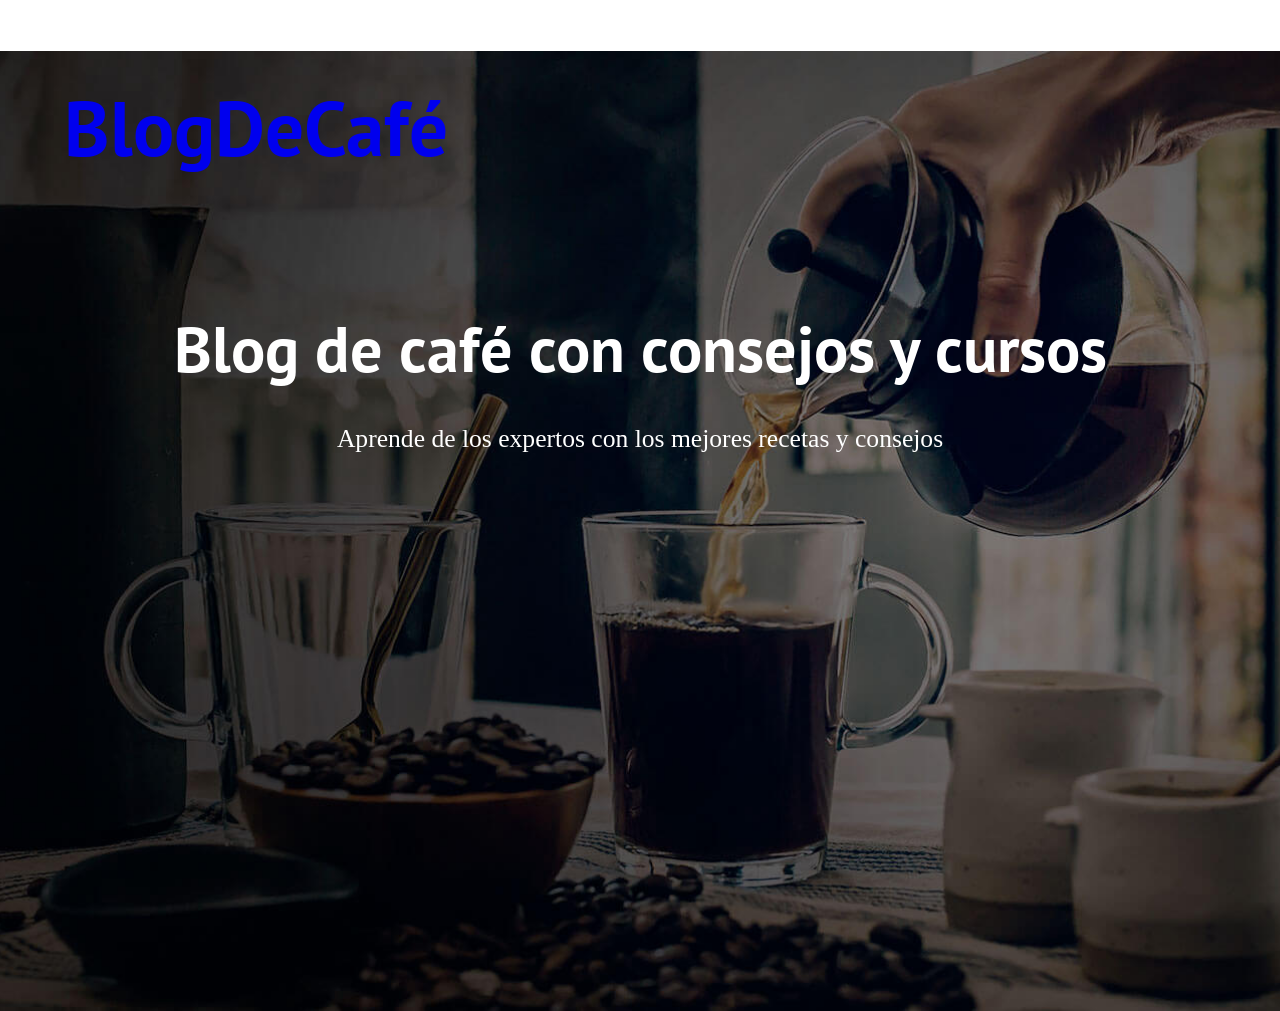
==== index.html @ 668f1263 "Inicio de proyecto" ====
<!DOCTYPE html>
<html lang="en">
<head>
    <meta charset="UTF-8">
    <meta name="viewport" content="width=device-width, initial-scale=1.0">
    <link rel="stylesheet" href="CSS/normalize.css">
    <link rel="stylesheet" href="CSS/estilos.css">
    <link rel="preconnect" href="https://fonts.googleapis.com">
    <link rel="preconnect" href="https://fonts.gstatic.com" crossorigin>
    <link rel="preconnect" href="https://fonts.googleapis.com">
    <link rel="preconnect" href="https://fonts.gstatic.com" crossorigin>
    <link href="https://fonts.googleapis.com/css2?family=Open+Sans:ital,wght@0,300..800;1,300..800&family=PT+Sans:ital,wght@0,400;0,700;1,400;1,700&display=swap" rel="stylesheet">
    <title>Blog de Café</title>
</head>

<body>

    <header class="header">

        <div class="contenedor">
            <div class="barra">
                <a class="logo" href="index.html">
                    <h1 class="logo__nombre">Blog<span class="logo__bold">DeCafé</span></h1>
                </a>
            </div>
        </div>
        

        <div class="header__texto">
            <h2 class="no-margin">Blog de café con consejos y cursos</h2>
            <p class="no-margin">Aprende de los expertos con los mejores recetas y consejos</p>
        </div>
        
    </header>
    
</body>
</html>
---- CSS/estilos.css ----
:root {
    --fuenteheading: 'PT sans', sans-serif;
    --fuenteparrafo: 'Open sans' sans-serif;

    --primario: #784d3c;
    --blanco: #fff;
    --negro: #000;

}


html{
    box-sizing: border-box;
    font-size: 62.5; 
}

*,*:before, *:after{
    box-sizing: inherit;
}

body{
    font-family: var(--fuenteparrafo);
    font-size: 1.6rem;
    line-height: 2;
}

/** globales **/

.contenedor {
    max-width: 120rem;
    width: 90%;
    margin: 0 auto;
}

a{
    text-decoration: none;
}

h1, h2, h3, h4 {
    font-family: var(--fuenteheading);
}

h1{
    font-size: 4.8rem;
}

h2 {
    font-size: 4rem;
}

h3{
    font-size: 3.2rem;
}

h4{
    font-size: 2.8rem;
}

img{
    max-width: 100%;
}

/** Utilidades **/

.no-margin{
    margin: 0;
}

.no-padding{
    margin: 0;
}

.centrar-texto{
    text-align: center;
}


.header{
    background-image: url(../img/banner.jpg);
    height: 60rem;
    background-size: cover;
    background-repeat: no-repeat;
    background-position: center center;
}

.header__texto{
    text-align: center;
    color: var(--blanco);
    margin-top: 5rem;
}
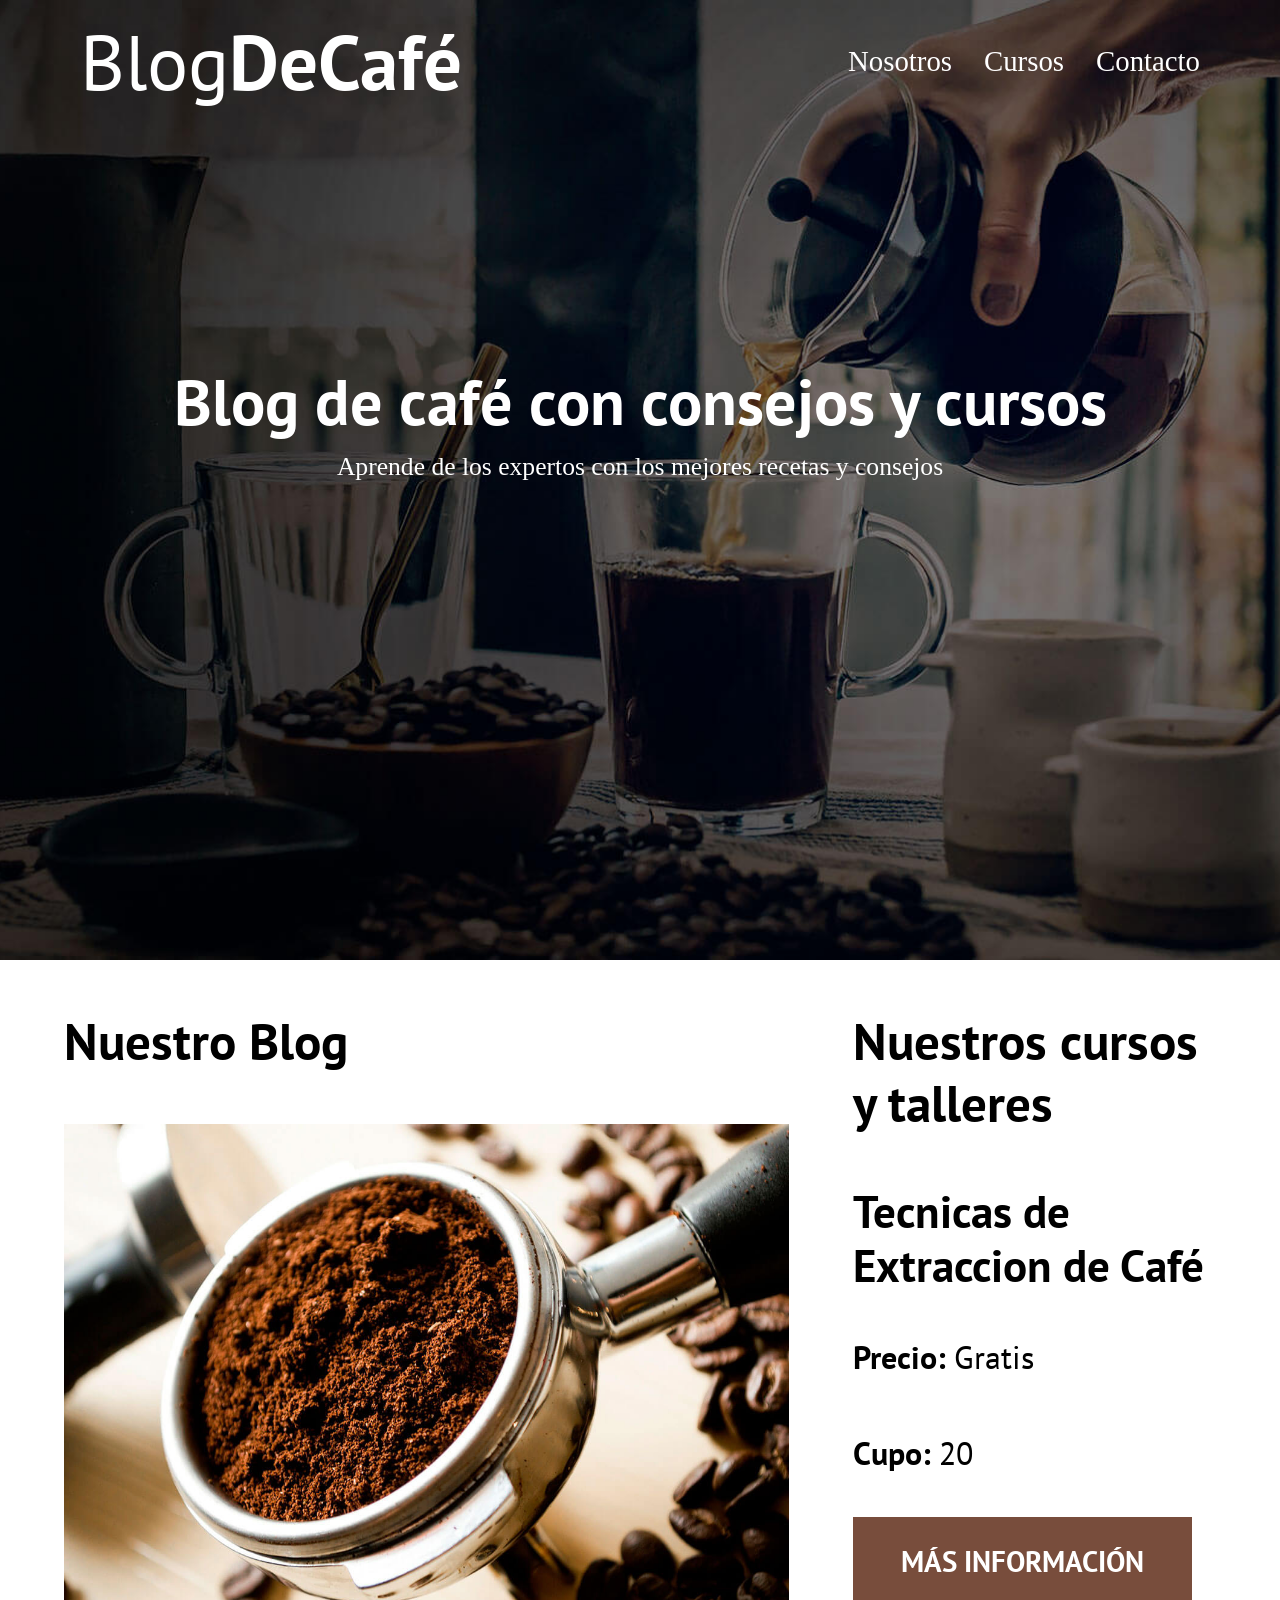
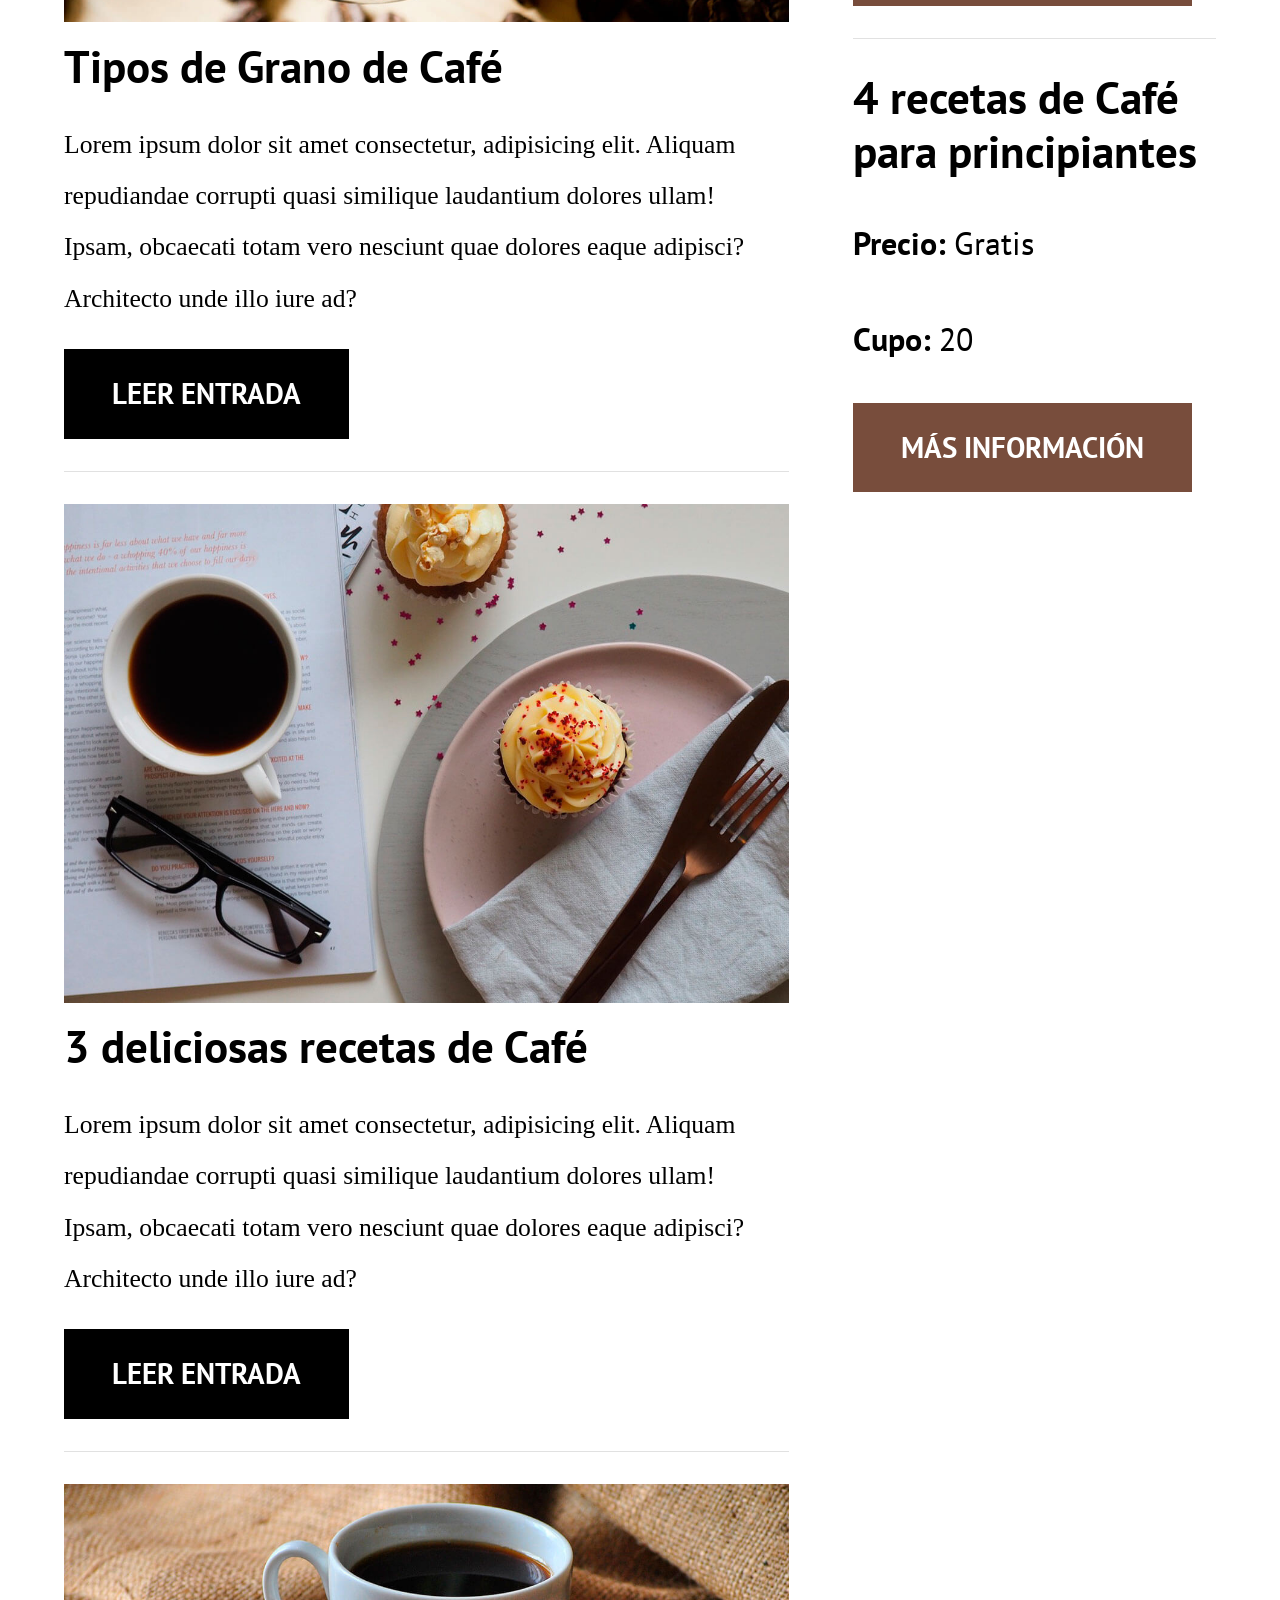
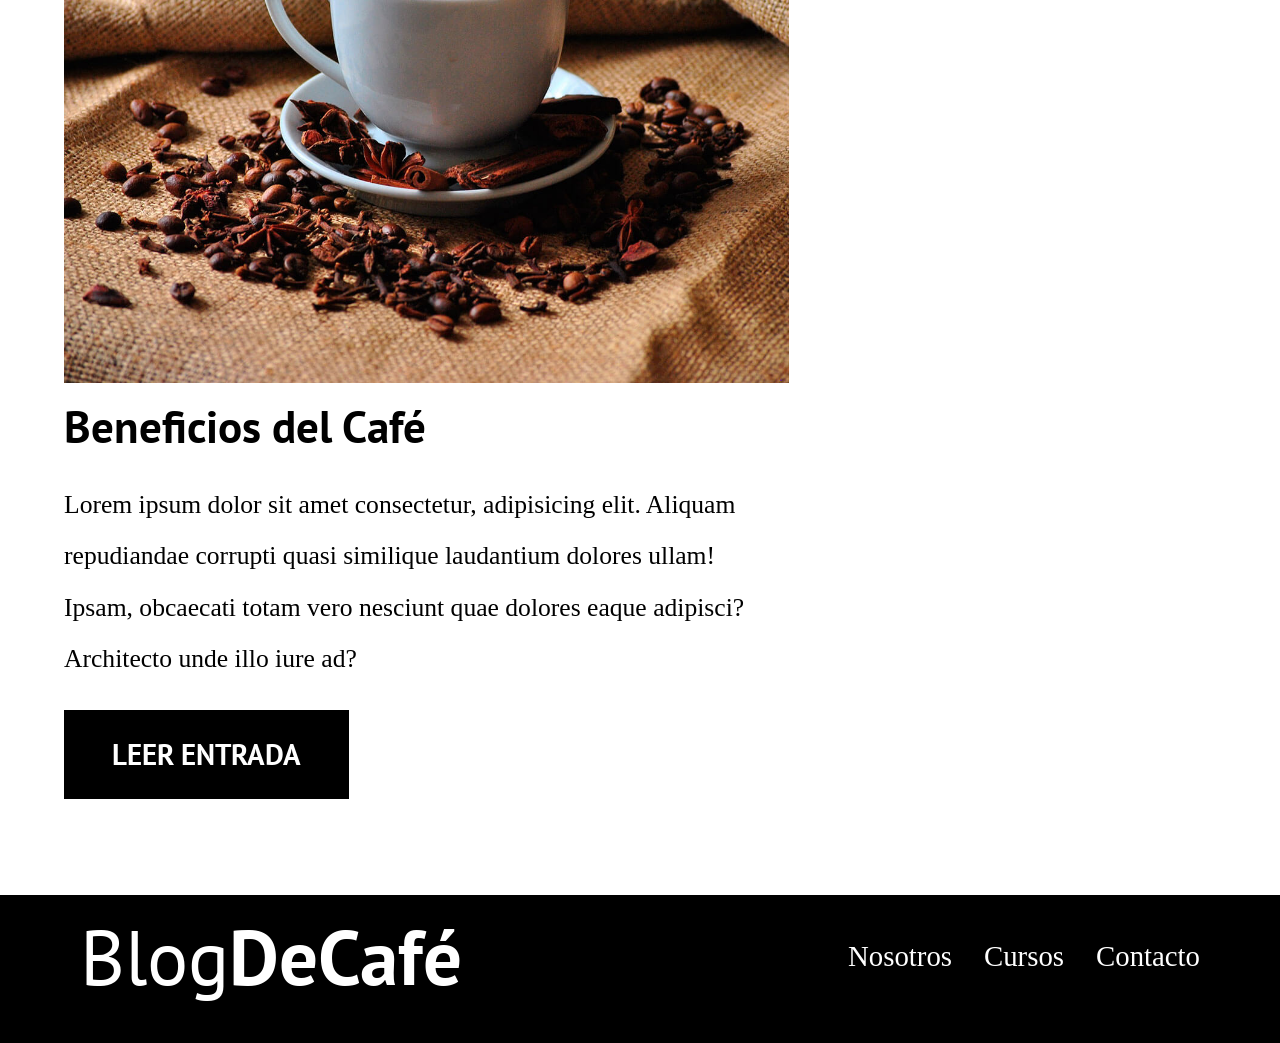
==== commit de79466b: "t" ====
--- a/index.html
+++ b/index.html
@@ -19,9 +19,15 @@
 
         <div class="contenedor">
             <div class="barra">
-                <a class="logo" href="index.html">
-                    <h1 class="logo__nombre">Blog<span class="logo__bold">DeCafé</span></h1>
+                <a class="logo " href="index.html">
+                    <h1 class="logo__nombre no-margin centrar-texto">Blog<span class="logo__bold">DeCafé</span></h1>
                 </a>
+
+                <nav class="navegacion">
+                    <a href="nosotros.html" class="navegacion_enlace">Nosotros</a>
+                    <a href="cursos.html" class="navegacion_enlace">Cursos</a>
+                    <a href="contacto.html" class="navegacion_enlace">Contacto</a>
+                </nav>
             </div>
         </div>
         
@@ -32,6 +38,99 @@
         </div>
         
     </header>
+
+    <div class="contenedor contenido-principal">
+        
+        <main class="blog">
+            <h3>Nuestro Blog</h3>
+
+            <article class="entrada">
+                <div class="entrada__imagen">
+                    <img src="img/blog1.jpg" alt="Imagen Blog">
+                </div>
+
+                <div class="entrada__contenido">
+                    <h4 class="no-margin">Tipos de Grano de Café</h4>
+                    <p>Lorem ipsum dolor sit amet consectetur, adipisicing elit. Aliquam repudiandae corrupti quasi similique laudantium dolores ullam! Ipsam, obcaecati totam vero nesciunt quae dolores eaque adipisci? Architecto unde illo iure ad?</p>
+                    <a href="entrada.html" class="boton boton--primario">Leer Entrada</a>
+                </div>
+            </article>
+
+            <article class="entrada">
+                <div class="entrada__imagen">
+                    <img src="img/blog2.jpg" alt="Imagen Blog">
+                </div>
+
+                <div class="entrada__contenido">
+                    <h4 class="no-margin">3 deliciosas recetas de Café</h4>
+                    <p>Lorem ipsum dolor sit amet consectetur, adipisicing elit. Aliquam repudiandae corrupti quasi similique laudantium dolores ullam! Ipsam, obcaecati totam vero nesciunt quae dolores eaque adipisci? Architecto unde illo iure ad?</p>
+                    <a href="entrada.html" class="boton boton--primario">Leer Entrada</a>
+                </div>
+            </article>
+
+            <article class="entrada sin">
+                <div class="entrada__imagen">
+                    <img src="img/blog3.jpg" alt="Imagen Blog">
+                </div>
+
+                <div class="entrada__contenido">
+                    <h4 class="no-margin">Beneficios del Café</h4>
+                    <p>Lorem ipsum dolor sit amet consectetur, adipisicing elit. Aliquam repudiandae corrupti quasi similique laudantium dolores ullam! Ipsam, obcaecati totam vero nesciunt quae dolores eaque adipisci? Architecto unde illo iure ad?</p>
+                    <a href="entrada.html" class="boton boton--primario">Leer Entrada</a>
+                </div>
+            </article>
+
+        </main>
+
+        <aside class="sidebar">
+            <h3>Nuestros cursos y talleres</h3>
+
+            <ul class="cursos no-padding">
+                <li class="widget-curso">
+                    <h4 class="no-margin">Tecnicas de Extraccion de Café</h4>
+                    <p class="widget-curso__label">Precio:
+                        <span class="widget-curso__info">Gratis</span>
+                    </p>
+
+                    <p class="widget-curso__label">Cupo:
+                        <span class="widget-curso__info">20</span>
+                    </p>
+                    <a href="entrada.html" class="boton boton--secundario">Más Información</a>
+                </li>
+
+                <li class="widget-curso">
+                    <h4 class="no-margin">4 recetas de Café para principiantes</h4>
+                    <p class="widget-curso__label">Precio:
+                        <span class="widget-curso__info">Gratis</span>
+                    </p>
+
+                    <p class="widget-curso__label">Cupo:
+                        <span class="widget-curso__info">20</span>
+                    </p>
+                    <a href="entrada.html" class="boton boton--secundario">Más Información</a>
+                </li>
+            </ul>
+
+        </aside>
+
+    </div>
+
+    <footer class="footer">
+        <div class="contenedor">
+            <div class="barra">
+                <a class="logo " href="index.html">
+                    <h1 class="logo__nombre no-margin centrar-texto">Blog<span class="logo__bold">DeCafé</span></h1>
+                </a>
+
+                <nav class="navegacion">
+                    <a href="nosotros.html" class="navegacion_enlace">Nosotros</a>
+                    <a href="cursos.html" class="navegacion_enlace">Cursos</a>
+                    <a href="contacto.html" class="navegacion_enlace">Contacto</a>
+                </nav>
+            </div>
+        </div>
+    </footer>
+
     
 </body>
 </html>
--- a/CSS/estilos.css
+++ b/CSS/estilos.css
@@ -3,6 +3,7 @@
     --fuenteparrafo: 'Open sans' sans-serif;
 
     --primario: #784d3c;
+    --gris: #e1e1e1;
     --blanco: #fff;
     --negro: #000;
 
@@ -27,8 +28,7 @@
 /** globales **/
 
 .contenedor {
-    max-width: 120rem;
-    width: 90%;
+    width: min(90%, 120rem);
     margin: 0 auto;
 }
 
@@ -38,6 +38,7 @@
 
 h1, h2, h3, h4 {
     font-family: var(--fuenteheading);
+    line-height: 1.2;
 }
 
 h1{
@@ -67,7 +68,7 @@
 }
 
 .no-padding{
-    margin: 0;
+    padding: 0;
 }
 
 .centrar-texto{
@@ -87,4 +88,129 @@
     text-align: center;
     color: var(--blanco);
     margin-top: 5rem;
+}
+
+@media (min-width: 768px) {
+    .header__texto{
+        margin-top: 15rem;
+    }
+}
+
+.barra{
+    padding: 1rem;
+}
+
+@media (min-width: 768px) {
+    .barra {
+        display: flex;
+        justify-content: space-between;
+        align-items: center;
+    }    
+}
+
+.logo {
+    color: var(--blanco);
+}
+
+.logo__nombre{
+    font-weight: 400;
+}
+
+.logo__bold{
+    font-weight: 700;
+}
+
+@media (min-width: 768px) {
+    .navegacion{
+        display: flex;
+        gap: 2rem;
+    }
+}
+
+.navegacion_enlace{
+    display: block;
+    text-align: center;
+    font-size: 1.8rem;
+    color: var(--blanco);
+}
+
+@media (min-width: 768px) {
+    .contenido-principal{
+        display: grid;
+        grid-template-columns: 2fr 1fr;
+        column-gap: 4rem;
+    }
+}
+
+.entrada{
+    border-bottom: 1px solid var(--gris);
+    margin-bottom: 2rem;
+    
+}
+
+.entrada:last-of-type{
+    border: none;
+    margin-bottom: 0;
+}
+
+.boton{
+    display: block;
+    font-family: var(--fuenteheading);
+    color: var(--blanco);
+    text-align: center;
+    padding: 1rem 3rem;
+    font-size: 1.8rem;
+    text-transform: uppercase;
+    font-weight: 700;    
+    margin-bottom: 2rem;
+}
+
+@media (min-width: 768px) {
+    .boton {
+        display: inline-block;
+    }
+}
+
+.boton--primario{
+    background-color: var(--negro);   
+}
+
+.boton--secundario {
+    background-color: var(--primario);
+}
+
+.cursos{
+    list-style: none;
+}
+
+.widget-curso{
+    border-bottom: 1px solid var(--gris);
+    margin-bottom: 2rem;
+}
+
+.widget-curso:last-of-type{
+    border: none;
+    margin-bottom: 0;
+}
+
+.widget-curso__label{
+    font-family: var(--fuenteheading);
+    font-weight: bold;
+}
+
+.widget-curso__info{
+    font-weight: normal;
+}
+
+.widget-curso__label,
+.widget-curso__info{
+    font-size: 2rem;
+}
+
+.footer{
+    background-color: var(--negro);
+    padding-bottom: 1.5rem;
+    margin-top: 4rem;
+
+
 }
